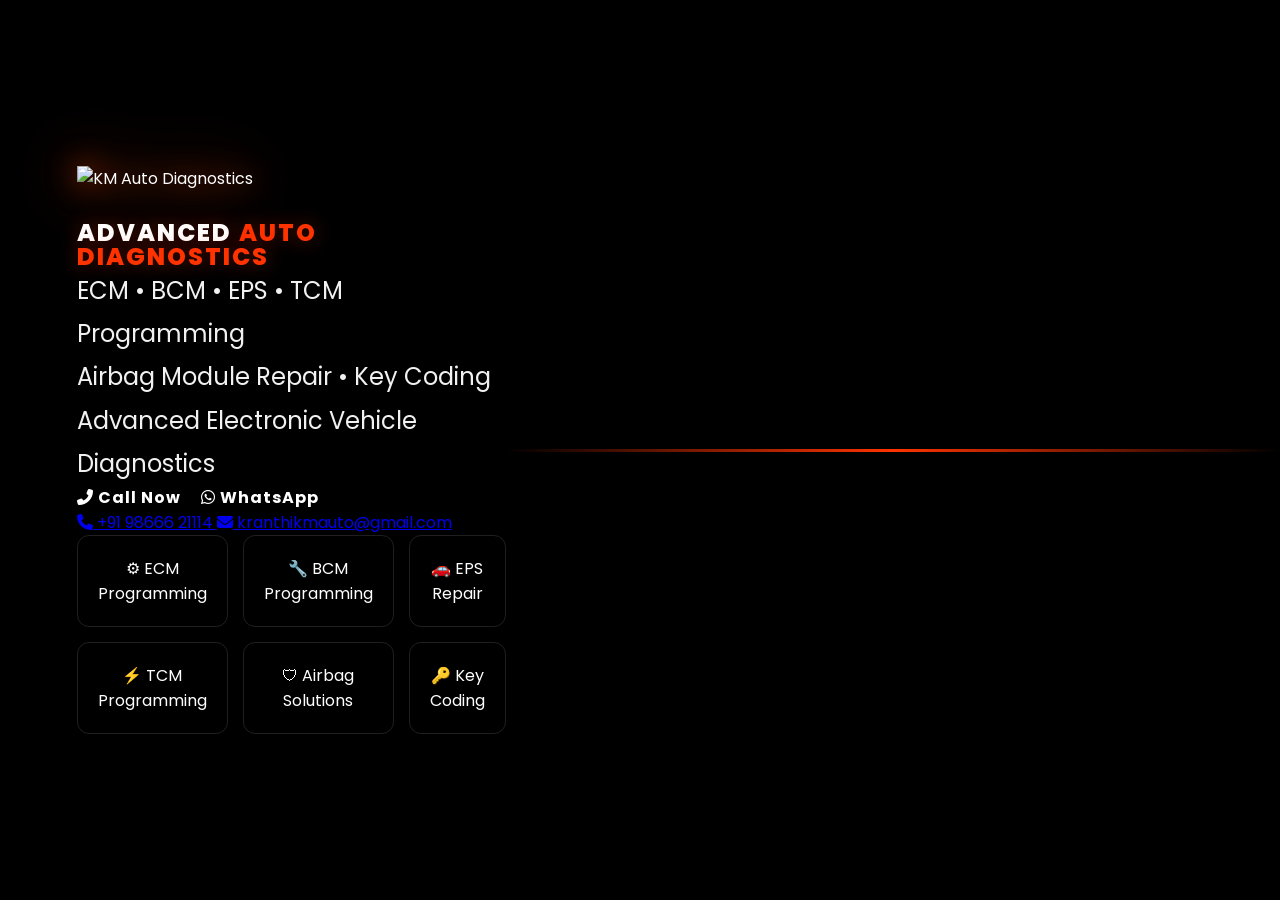
==== index.html @ 8c809687 "autopro" ====
<!DOCTYPE html>
<html lang="en">

<head>

<meta charset="UTF-8">
<meta name="viewport" content="width=device-width, initial-scale=1.0">

<title>KM Auto Diagnostics</title>

<link rel="stylesheet" href="css/style.css">

<link rel="preconnect" href="https://fonts.googleapis.com">
<link rel="preconnect" href="https://fonts.gstatic.com" crossorigin>

<link href="https://fonts.googleapis.com/css2?family=Poppins:wght@300;400;500;600;700;800&display=swap" rel="stylesheet">

<link rel="stylesheet"
href="https://cdnjs.cloudflare.com/ajax/libs/font-awesome/6.5.1/css/all.min.css">

</head>

<body>

<section class="hero">

    <div class="hero-overlay"></div>

    <div class="hero-content">

        <!-- LOGO -->

        <div class="logo-box">

            <img src="assets/logo.png"
                 alt="KM Auto Diagnostics">

        </div>

        <!-- TITLE -->

        <h1>
            ADVANCED
            <span>AUTO DIAGNOSTICS</span>
        </h1>

        <!-- DESCRIPTION -->

        <p>
            ECM • BCM • EPS • TCM Programming<br>
            Airbag Module Repair • Key Coding<br>
            Advanced Electronic Vehicle Diagnostics
        </p>

        <!-- BUTTONS -->

        <div class="hero-buttons">

            <a href="tel:+919866621114"
               class="btn btn-primary">

                <i class="fas fa-phone-alt"></i>
                Call Now

            </a>

            <a href="https://wa.me/919866621114"
               target="_blank"
               class="btn btn-secondary">

                <i class="fab fa-whatsapp"></i>
                WhatsApp

            </a>

        </div>

        <!-- CONTACT INFO -->

        <div class="contact-info">

            <a href="tel:+919866621114">

                <i class="fas fa-phone"></i>
                +91 98666 21114

            </a>

            <a href="mailto:kranthikmauto@gmail.com">

                <i class="fas fa-envelope"></i>
                kranthikmauto@gmail.com

            </a>

        </div>

        <!-- SERVICES -->

        <div class="features">

            <div class="feature">
                ⚙ ECM Programming
            </div>

            <div class="feature">
                🔧 BCM Programming
            </div>

            <div class="feature">
                🚗 EPS Repair
            </div>

            <div class="feature">
                ⚡ TCM Programming
            </div>

            <div class="feature">
                🛡 Airbag Solutions
            </div>

            <div class="feature">
                🔑 Key Coding
            </div>

        </div>

    </div>

</section>

<script src="js/script.js"></script>

</body>
</html>
---- css/style.css ----
/* =========================
KM AUTO DIAGNOSTICS
PREMIUM AUTOMOTIVE CSS
========================= */

*{
margin:0;
padding:0;
box-sizing:border-box;
font-family:'Poppins',sans-serif;
}

html{
scroll-behavior:smooth;
}

body{
background:#000;
color:#fff;
overflow-x:hidden;
}

/* =========================
HERO SECTION
========================= */

.hero{
position:relative;
width:100%;
min-height:100vh;

```
background:
linear-gradient(
    rgba(0,0,0,.35),
    rgba(0,0,0,.75)
),
url('../assest/logo.png');

background-size:cover;
background-position:center center;
background-repeat:no-repeat;
background-attachment:fixed;

display:flex;
align-items:center;
justify-content:flex-start;

overflow:hidden;
```

}

/* Dark Overlay */

.hero-overlay{
position:absolute;
inset:0;

```
background:
radial-gradient(
    circle at center,
    rgba(255,70,0,.15),
    transparent 70%
);

z-index:1;
```

}

/* Animated Scan Line */

.hero::after{
content:"";

```
position:absolute;

bottom:0;
left:-100%;

width:200%;
height:3px;

background:
linear-gradient(
    90deg,
    transparent,
    #ff3300,
    transparent
);

animation:scan 4s linear infinite;
```

}

/* =========================
HERO CONTENT
========================= */

.hero-content{
position:relative;
z-index:10;

```
max-width:700px;

padding-left:6%;

animation:fadeUp 1.2s ease;
```

}

/* =========================
LOGO
========================= */

.logo-box{
margin-bottom:30px;
}

.logo-box img{

```
width:300px;
max-width:100%;
height:auto;

filter:
drop-shadow(0 0 15px rgba(255,70,0,.8))
drop-shadow(0 0 30px rgba(255,70,0,.5));

transition:.4s;
```

}

.logo-box img:hover{
transform:scale(1.05);
}

/* =========================
HEADING
========================= */

.hero h1{

```
font-size:80px;
line-height:1;
font-weight:800;

letter-spacing:2px;

text-transform:uppercase;

text-shadow:
0 0 20px rgba(255,70,0,.4);
```

}

.hero h1 span{
color:#ff3300;
}

/* =========================
PARAGRAPH
========================= */

.hero p{

```
margin-top:25px;

font-size:24px;

line-height:1.8;

color:#f1f1f1;

max-width:650px;
```

}

/* =========================
BUTTONS
========================= */

.hero-buttons{

```
margin-top:40px;

display:flex;

gap:20px;

flex-wrap:wrap;
```

}

.btn{

```
padding:16px 40px;

border-radius:10px;

text-decoration:none;

font-weight:700;

letter-spacing:1px;

transition:.3s;
```

}

.btn-primary{

```
background:#ff3300;

color:#fff;
```

}

.btn-primary:hover{

```
transform:translateY(-4px);

box-shadow:
0 0 25px rgba(255,70,0,.8);
```

}

.btn-secondary{

```
border:2px solid #ff3300;

color:#fff;

background:transparent;
```

}

.btn-secondary:hover{

```
background:#ff3300;

color:#fff;
```

}

/* =========================
FEATURES
========================= */

.features{

```
margin-top:50px;

display:grid;

grid-template-columns:
repeat(3,1fr);

gap:15px;
```

}

.feature{

```
background:
rgba(255,255,255,.06);

border:
1px solid rgba(255,255,255,.12);

padding:20px;

border-radius:12px;

text-align:center;

backdrop-filter:blur(12px);

transition:.4s;
```

}

.feature:hover{

```
transform:translateY(-8px);

border-color:#ff3300;

box-shadow:
0 0 20px rgba(255,70,0,.4);
```

}

/* =========================
ANIMATIONS
========================= */

@keyframes fadeUp{

```
from{
    opacity:0;
    transform:translateY(50px);
}

to{
    opacity:1;
    transform:translateY(0);
}
```

}

@keyframes scan{

```
from{
    transform:translateX(0);
}

to{
    transform:translateX(50%);
}
```

}

/* =========================
TABLET
========================= */

@media(max-width:991px){

.hero{

```
justify-content:center;

text-align:center;
```

}

.hero-content{

```
max-width:100%;

padding:30px;
```

}

.logo-box{

```
display:flex;

justify-content:center;
```

}

.hero h1{
font-size:58px;
}

.hero p{
font-size:20px;
}

.features{
grid-template-columns:
repeat(2,1fr);
}

.hero-buttons{
justify-content:center;
}

}

/* =========================
MOBILE
========================= */

@media(max-width:768px){

.logo-box img{
width:180px;
}

.hero h1{
font-size:42px;
}

.hero p{
font-size:18px;
}

.hero-buttons{
justify-content:center;
}

.features{
grid-template-columns:1fr;
}
}

/* =========================
SMALL MOBILE
========================= */

@media(max-width:480px){

.hero h1{
font-size:32px;
}

.hero p{
font-size:16px;
}

.btn{
width:100%;
text-align:center;
}
}
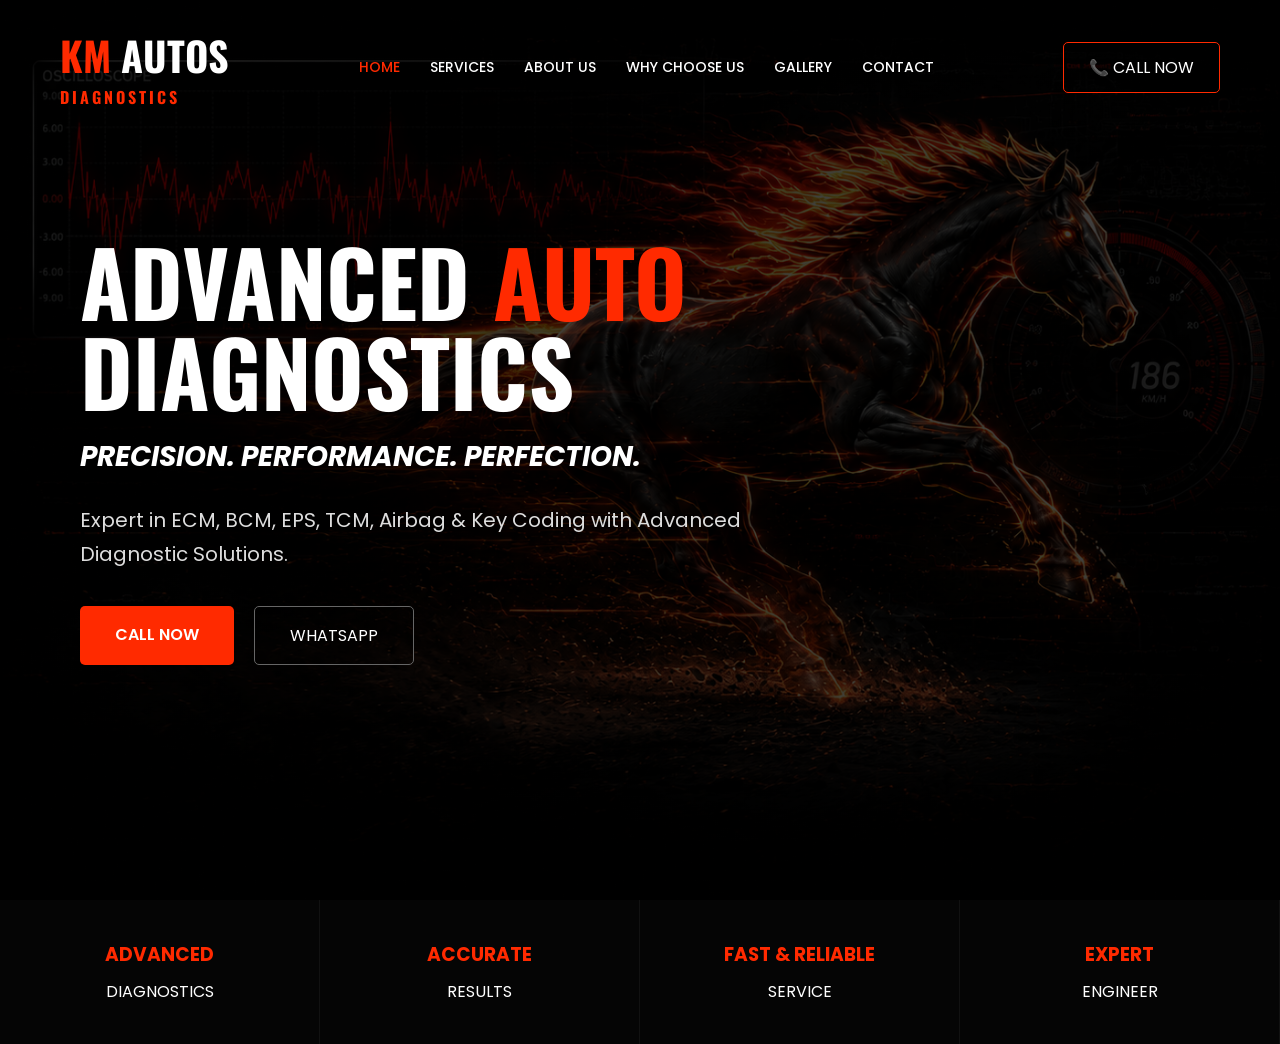
==== commit adcec43b: "codeupdate" ====
--- a/index.html
+++ b/index.html
@@ -1,130 +1,88 @@
 <!DOCTYPE html>
 <html lang="en">
-
 <head>
-
 <meta charset="UTF-8">
 <meta name="viewport" content="width=device-width, initial-scale=1.0">
 
-<title>KM Auto Diagnostics</title>
+<title>KM Autos Diagnostics</title>
 
 <link rel="stylesheet" href="css/style.css">
 
-<link rel="preconnect" href="https://fonts.googleapis.com">
-<link rel="preconnect" href="https://fonts.gstatic.com" crossorigin>
-
-<link href="https://fonts.googleapis.com/css2?family=Poppins:wght@300;400;500;600;700;800&display=swap" rel="stylesheet">
-
-<link rel="stylesheet"
-href="https://cdnjs.cloudflare.com/ajax/libs/font-awesome/6.5.1/css/all.min.css">
+<link href="https://fonts.googleapis.com/css2?family=Oswald:wght@400;500;600;700&family=Poppins:wght@300;400;500;600&display=swap" rel="stylesheet">
 
 </head>
+<body>
 
-<body>
+<header>
+
+    <div class="logo">
+        <span class="red">KM</span> AUTOS
+        <small>DIAGNOSTICS</small>
+    </div>
+
+    <nav>
+        <a href="#" class="active">HOME</a>
+        <a href="#">SERVICES</a>
+        <a href="#">ABOUT US</a>
+        <a href="#">WHY CHOOSE US</a>
+        <a href="#">GALLERY</a>
+        <a href="#">CONTACT</a>
+    </nav>
+
+    <a href="#" class="call-btn">📞 CALL NOW</a>
+
+</header>
 
 <section class="hero">
 
-    <div class="hero-overlay"></div>
+    <div class="overlay"></div>
 
-    <div class="hero-content">
-
-        <!-- LOGO -->
-
-        <div class="logo-box">
-
-            <img src="assets/logo.png"
-                 alt="KM Auto Diagnostics">
-
-        </div>
-
-        <!-- TITLE -->
+    <div class="content">
 
         <h1>
             ADVANCED
-            <span>AUTO DIAGNOSTICS</span>
+            <span>AUTO</span>
+            DIAGNOSTICS
         </h1>
 
-        <!-- DESCRIPTION -->
+        <h2>
+            PRECISION. PERFORMANCE. PERFECTION.
+        </h2>
 
         <p>
-            ECM • BCM • EPS • TCM Programming<br>
-            Airbag Module Repair • Key Coding<br>
-            Advanced Electronic Vehicle Diagnostics
+            Expert in ECM, BCM, EPS, TCM, Airbag & Key Coding
+            with Advanced Diagnostic Solutions.
         </p>
 
-        <!-- BUTTONS -->
-
-        <div class="hero-buttons">
-
-            <a href="tel:+919866621114"
-               class="btn btn-primary">
-
-                <i class="fas fa-phone-alt"></i>
-                Call Now
-
-            </a>
-
-            <a href="https://wa.me/919866621114"
-               target="_blank"
-               class="btn btn-secondary">
-
-                <i class="fab fa-whatsapp"></i>
-                WhatsApp
-
-            </a>
-
+        <div class="buttons">
+            <a href="#" class="btn-red">CALL NOW</a>
+            <a href="#" class="btn-dark">WHATSAPP</a>
         </div>
 
-        <!-- CONTACT INFO -->
+    </div>
 
-        <div class="contact-info">
+</section>
 
-            <a href="tel:+919866621114">
+<section class="features">
 
-                <i class="fas fa-phone"></i>
-                +91 98666 21114
+    <div class="feature">
+        <h3>ADVANCED</h3>
+        <p>DIAGNOSTICS</p>
+    </div>
 
-            </a>
+    <div class="feature">
+        <h3>ACCURATE</h3>
+        <p>RESULTS</p>
+    </div>
 
-            <a href="mailto:kranthikmauto@gmail.com">
+    <div class="feature">
+        <h3>FAST & RELIABLE</h3>
+        <p>SERVICE</p>
+    </div>
 
-                <i class="fas fa-envelope"></i>
-                kranthikmauto@gmail.com
-
-            </a>
-
-        </div>
-
-        <!-- SERVICES -->
-
-        <div class="features">
-
-            <div class="feature">
-                ⚙ ECM Programming
-            </div>
-
-            <div class="feature">
-                🔧 BCM Programming
-            </div>
-
-            <div class="feature">
-                🚗 EPS Repair
-            </div>
-
-            <div class="feature">
-                ⚡ TCM Programming
-            </div>
-
-            <div class="feature">
-                🛡 Airbag Solutions
-            </div>
-
-            <div class="feature">
-                🔑 Key Coding
-            </div>
-
-        </div>
-
+    <div class="feature">
+        <h3>EXPERT</h3>
+        <p>ENGINEER</p>
     </div>
 
 </section>
@@ -132,5 +90,4 @@
 <script src="js/script.js"></script>
 
 </body>
-</html>
-
+</html>
--- a/css/style.css
+++ b/css/style.css
@@ -1,458 +1,188 @@
-/* =========================
-KM AUTO DIAGNOSTICS
-PREMIUM AUTOMOTIVE CSS
-========================= */
-
 *{
-margin:0;
-padding:0;
-box-sizing:border-box;
-font-family:'Poppins',sans-serif;
-}
-
-html{
-scroll-behavior:smooth;
+    margin:0;
+    padding:0;
+    box-sizing:border-box;
 }
 
 body{
-background:#000;
-color:#fff;
-overflow-x:hidden;
+    font-family:'Poppins',sans-serif;
+    background:#000;
+    color:#fff;
 }
 
-/* =========================
-HERO SECTION
-========================= */
+/* HEADER */
+
+header{
+    position:absolute;
+    top:0;
+    left:0;
+    width:100%;
+    z-index:100;
+
+    display:flex;
+    justify-content:space-between;
+    align-items:center;
+
+    padding:25px 60px;
+}
+
+.logo{
+    font-family:'Oswald',sans-serif;
+    font-size:40px;
+    font-weight:700;
+    color:#fff;
+}
+
+.logo small{
+    display:block;
+    color:#ff2a00;
+    font-size:16px;
+    letter-spacing:3px;
+}
+
+.red{
+    color:#ff2a00;
+}
+
+nav{
+    display:flex;
+    gap:30px;
+}
+
+nav a{
+    color:#fff;
+    text-decoration:none;
+    font-size:14px;
+    font-weight:500;
+    transition:.3s;
+}
+
+nav a:hover,
+nav .active{
+    color:#ff2a00;
+}
+
+.call-btn{
+    text-decoration:none;
+    color:#fff;
+    border:1px solid #ff2a00;
+    padding:12px 25px;
+    border-radius:5px;
+}
+
+/* HERO */
 
 .hero{
-position:relative;
-width:100%;
-min-height:100vh;
+    height:100vh;
 
-```
-background:
-linear-gradient(
-    rgba(0,0,0,.35),
-    rgba(0,0,0,.75)
-),
-url('../assest/logo.png');
+    background:
+    linear-gradient(
+        rgba(0,0,0,.75),
+        rgba(0,0,0,.75)
+    ),
+    url("../banner.png");
 
-background-size:cover;
-background-position:center center;
-background-repeat:no-repeat;
-background-attachment:fixed;
+    background-size:cover;
+    background-position:center;
+    background-repeat:no-repeat;
 
-display:flex;
-align-items:center;
-justify-content:flex-start;
-
-overflow:hidden;
-```
-
+    display:flex;
+    align-items:center;
 }
 
-/* Dark Overlay */
-
-.hero-overlay{
-position:absolute;
-inset:0;
-
-```
-background:
-radial-gradient(
-    circle at center,
-    rgba(255,70,0,.15),
-    transparent 70%
-);
-
-z-index:1;
-```
-
+.content{
+    max-width:750px;
+    padding-left:80px;
 }
 
-/* Animated Scan Line */
-
-.hero::after{
-content:"";
-
-```
-position:absolute;
-
-bottom:0;
-left:-100%;
-
-width:200%;
-height:3px;
-
-background:
-linear-gradient(
-    90deg,
-    transparent,
-    #ff3300,
-    transparent
-);
-
-animation:scan 4s linear infinite;
-```
-
+.content h1{
+    font-family:'Oswald',sans-serif;
+    font-size:90px;
+    line-height:1;
+    margin-bottom:20px;
 }
 
-/* =========================
-HERO CONTENT
-========================= */
-
-.hero-content{
-position:relative;
-z-index:10;
-
-```
-max-width:700px;
-
-padding-left:6%;
-
-animation:fadeUp 1.2s ease;
-```
-
+.content h1 span{
+    color:#ff2a00;
 }
 
-/* =========================
-LOGO
-========================= */
-
-.logo-box{
-margin-bottom:30px;
+.content h2{
+    font-size:28px;
+    margin-bottom:25px;
+    font-style:italic;
 }
 
-.logo-box img{
-
-```
-width:300px;
-max-width:100%;
-height:auto;
-
-filter:
-drop-shadow(0 0 15px rgba(255,70,0,.8))
-drop-shadow(0 0 30px rgba(255,70,0,.5));
-
-transition:.4s;
-```
-
+.content p{
+    font-size:20px;
+    color:#ddd;
+    line-height:1.7;
+    margin-bottom:35px;
 }
 
-.logo-box img:hover{
-transform:scale(1.05);
+.buttons{
+    display:flex;
+    gap:20px;
 }
 
-/* =========================
-HEADING
-========================= */
-
-.hero h1{
-
-```
-font-size:80px;
-line-height:1;
-font-weight:800;
-
-letter-spacing:2px;
-
-text-transform:uppercase;
-
-text-shadow:
-0 0 20px rgba(255,70,0,.4);
-```
-
+.btn-red{
+    text-decoration:none;
+    background:#ff2a00;
+    color:#fff;
+    padding:16px 35px;
+    border-radius:5px;
+    font-weight:600;
 }
 
-.hero h1 span{
-color:#ff3300;
+.btn-dark{
+    text-decoration:none;
+    color:#fff;
+    border:1px solid #666;
+    padding:16px 35px;
+    border-radius:5px;
 }
 
-/* =========================
-PARAGRAPH
-========================= */
-
-.hero p{
-
-```
-margin-top:25px;
-
-font-size:24px;
-
-line-height:1.8;
-
-color:#f1f1f1;
-
-max-width:650px;
-```
-
-}
-
-/* =========================
-BUTTONS
-========================= */
-
-.hero-buttons{
-
-```
-margin-top:40px;
-
-display:flex;
-
-gap:20px;
-
-flex-wrap:wrap;
-```
-
-}
-
-.btn{
-
-```
-padding:16px 40px;
-
-border-radius:10px;
-
-text-decoration:none;
-
-font-weight:700;
-
-letter-spacing:1px;
-
-transition:.3s;
-```
-
-}
-
-.btn-primary{
-
-```
-background:#ff3300;
-
-color:#fff;
-```
-
-}
-
-.btn-primary:hover{
-
-```
-transform:translateY(-4px);
-
-box-shadow:
-0 0 25px rgba(255,70,0,.8);
-```
-
-}
-
-.btn-secondary{
-
-```
-border:2px solid #ff3300;
-
-color:#fff;
-
-background:transparent;
-```
-
-}
-
-.btn-secondary:hover{
-
-```
-background:#ff3300;
-
-color:#fff;
-```
-
-}
-
-/* =========================
-FEATURES
-========================= */
+/* FEATURES */
 
 .features{
-
-```
-margin-top:50px;
-
-display:grid;
-
-grid-template-columns:
-repeat(3,1fr);
-
-gap:15px;
-```
-
+    display:grid;
+    grid-template-columns:repeat(4,1fr);
+    background:#050505;
 }
 
 .feature{
-
-```
-background:
-rgba(255,255,255,.06);
-
-border:
-1px solid rgba(255,255,255,.12);
-
-padding:20px;
-
-border-radius:12px;
-
-text-align:center;
-
-backdrop-filter:blur(12px);
-
-transition:.4s;
-```
-
+    text-align:center;
+    padding:40px;
+    border-right:1px solid #111;
 }
 
-.feature:hover{
-
-```
-transform:translateY(-8px);
-
-border-color:#ff3300;
-
-box-shadow:
-0 0 20px rgba(255,70,0,.4);
-```
-
+.feature h3{
+    color:#ff2a00;
+    margin-bottom:10px;
 }
 
-/* =========================
-ANIMATIONS
-========================= */
-
-@keyframes fadeUp{
-
-```
-from{
-    opacity:0;
-    transform:translateY(50px);
-}
-
-to{
-    opacity:1;
-    transform:translateY(0);
-}
-```
-
-}
-
-@keyframes scan{
-
-```
-from{
-    transform:translateX(0);
-}
-
-to{
-    transform:translateX(50%);
-}
-```
-
-}
-
-/* =========================
-TABLET
-========================= */
+/* RESPONSIVE */
 
 @media(max-width:991px){
 
-.hero{
+    header{
+        flex-direction:column;
+        gap:20px;
+    }
 
-```
-justify-content:center;
+    nav{
+        flex-wrap:wrap;
+        justify-content:center;
+    }
 
-text-align:center;
-```
+    .content{
+        padding:30px;
+    }
 
-}
+    .content h1{
+        font-size:55px;
+    }
 
-.hero-content{
-
-```
-max-width:100%;
-
-padding:30px;
-```
-
-}
-
-.logo-box{
-
-```
-display:flex;
-
-justify-content:center;
-```
-
-}
-
-.hero h1{
-font-size:58px;
-}
-
-.hero p{
-font-size:20px;
-}
-
-.features{
-grid-template-columns:
-repeat(2,1fr);
-}
-
-.hero-buttons{
-justify-content:center;
-}
-
-}
-
-/* =========================
-MOBILE
-========================= */
-
-@media(max-width:768px){
-
-.logo-box img{
-width:180px;
-}
-
-.hero h1{
-font-size:42px;
-}
-
-.hero p{
-font-size:18px;
-}
-
-.hero-buttons{
-justify-content:center;
-}
-
-.features{
-grid-template-columns:1fr;
-}
-}
-
-/* =========================
-SMALL MOBILE
-========================= */
-
-@media(max-width:480px){
-
-.hero h1{
-font-size:32px;
-}
-
-.hero p{
-font-size:16px;
-}
-
-.btn{
-width:100%;
-text-align:center;
-}
-}
+    .features{
+        grid-template-columns:repeat(2,1fr);
+    }
+}
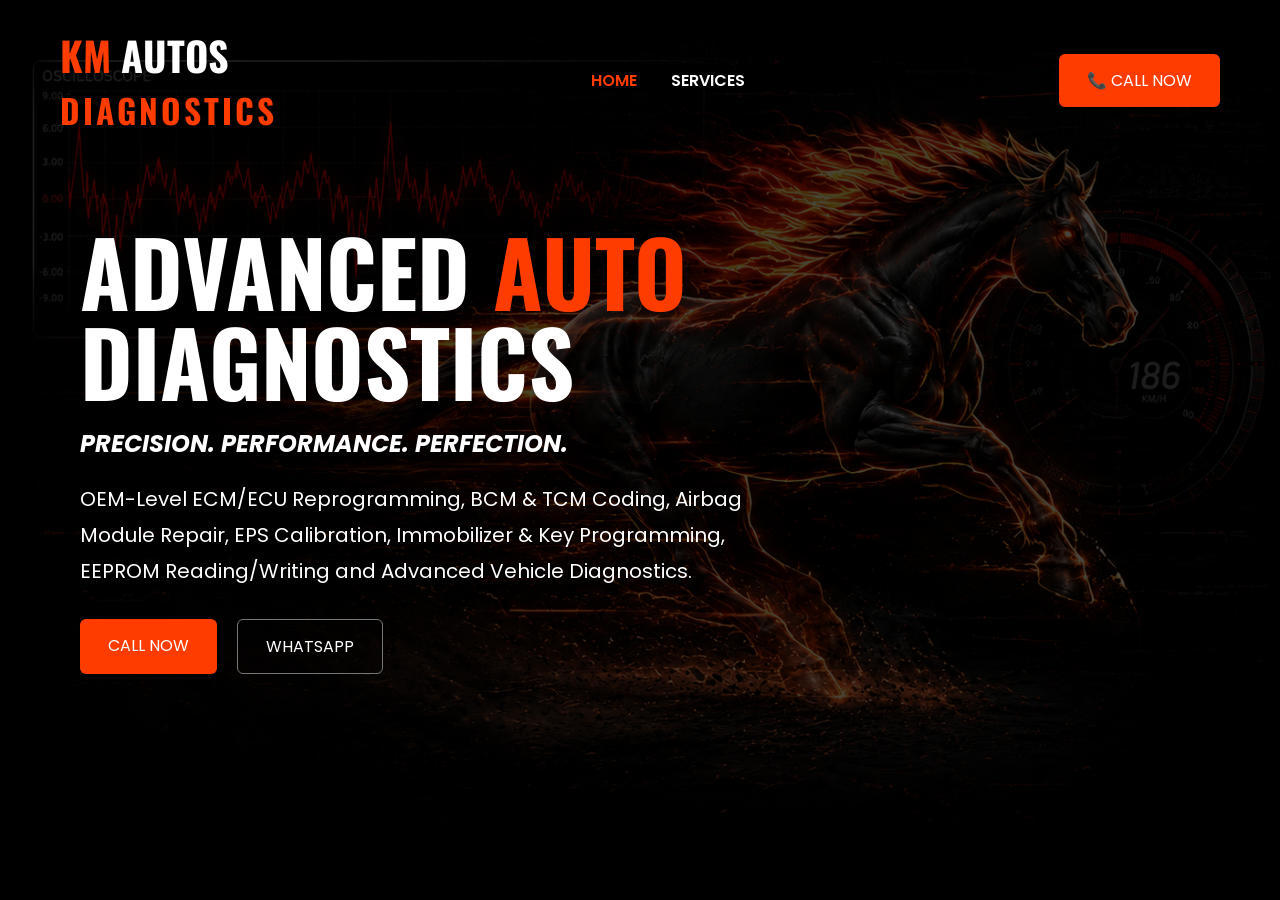
==== commit 6f46f8db: "code update with animation" ====
--- a/index.html
+++ b/index.html
@@ -3,91 +3,30 @@
 <head>
 <meta charset="UTF-8">
 <meta name="viewport" content="width=device-width, initial-scale=1.0">
-
 <title>KM Autos Diagnostics</title>
-
 <link rel="stylesheet" href="css/style.css">
-
 <link href="https://fonts.googleapis.com/css2?family=Oswald:wght@400;500;600;700&family=Poppins:wght@300;400;500;600&display=swap" rel="stylesheet">
-
 </head>
 <body>
-
 <header>
-
-    <div class="logo">
-        <span class="red">KM</span> AUTOS
-        <small>DIAGNOSTICS</small>
-    </div>
-
-    <nav>
-        <a href="#" class="active">HOME</a>
-        <a href="#">SERVICES</a>
-        <a href="#">ABOUT US</a>
-        <a href="#">WHY CHOOSE US</a>
-        <a href="#">GALLERY</a>
-        <a href="#">CONTACT</a>
-    </nav>
-
-    <a href="#" class="call-btn">📞 CALL NOW</a>
-
+<div class="logo"><span class="red">KM</span> AUTOS<small>DIAGNOSTICS</small></div>
+<nav>
+<a href="index.html" class="active">HOME</a>
+<a href="services.html">SERVICES</a>
+</nav>
+<a href="tel:+919866621114" class="call-btn">📞 CALL NOW</a>
 </header>
 
 <section class="hero">
-
-    <div class="overlay"></div>
-
-    <div class="content">
-
-        <h1>
-            ADVANCED
-            <span>AUTO</span>
-            DIAGNOSTICS
-        </h1>
-
-        <h2>
-            PRECISION. PERFORMANCE. PERFECTION.
-        </h2>
-
-        <p>
-            Expert in ECM, BCM, EPS, TCM, Airbag & Key Coding
-            with Advanced Diagnostic Solutions.
-        </p>
-
-        <div class="buttons">
-            <a href="#" class="btn-red">CALL NOW</a>
-            <a href="#" class="btn-dark">WHATSAPP</a>
-        </div>
-
-    </div>
-
+<div class="content">
+<h1>ADVANCED <span>AUTO</span> DIAGNOSTICS</h1>
+<h2>PRECISION. PERFORMANCE. PERFECTION.</h2>
+<p>OEM-Level ECM/ECU Reprogramming, BCM & TCM Coding, Airbag Module Repair, EPS Calibration, Immobilizer & Key Programming, EEPROM Reading/Writing and Advanced Vehicle Diagnostics.</p>
+<div class="buttons">
+<a href="tel:+919866621114" class="btn-red">CALL NOW</a>
+<a href="https://wa.me/919866621114" class="btn-dark">WHATSAPP</a>
+</div>
+</div>
 </section>
-
-<section class="features">
-
-    <div class="feature">
-        <h3>ADVANCED</h3>
-        <p>DIAGNOSTICS</p>
-    </div>
-
-    <div class="feature">
-        <h3>ACCURATE</h3>
-        <p>RESULTS</p>
-    </div>
-
-    <div class="feature">
-        <h3>FAST & RELIABLE</h3>
-        <p>SERVICE</p>
-    </div>
-
-    <div class="feature">
-        <h3>EXPERT</h3>
-        <p>ENGINEER</p>
-    </div>
-
-</section>
-
-<script src="js/script.js"></script>
-
 </body>
 </html>
--- a/css/style.css
+++ b/css/style.css
@@ -1,188 +1,77 @@
-*{
-    margin:0;
-    padding:0;
-    box-sizing:border-box;
+
+*{margin:0;padding:0;box-sizing:border-box}
+body{font-family:'Poppins',sans-serif;background:#000;color:#fff}
+header{position:absolute;top:0;left:0;width:100%;display:flex;justify-content:space-between;align-items:center;padding:25px 60px;z-index:100}
+.logo{font-family:'Oswald',sans-serif;font-size:40px;font-weight:700}
+.logo small{display:block;color:#ff3c00;letter-spacing:3px}
+.red{color:#ff3c00}
+nav a{color:#fff;text-decoration:none;margin:0 15px;font-weight:600}
+nav a.active,nav a:hover{color:#ff3c00}
+.call-btn,.btn-red{background:#ff3c00;color:#fff;padding:14px 28px;border-radius:6px;text-decoration:none}
+.btn-dark{border:1px solid #777;color:#fff;padding:14px 28px;border-radius:6px;text-decoration:none}
+.hero{height:100vh;background:linear-gradient(rgba(0,0,0,.72),rgba(0,0,0,.72)),url('../banner.png');background-size:cover;background-position:center;display:flex;align-items:center}
+.content{padding-left:80px;max-width:800px}
+.content h1{font-family:'Oswald',sans-serif;font-size:90px;line-height:1}
+.content h1 span{color:#ff3c00}
+.content h2{margin:20px 0;font-style:italic}
+.content p{font-size:20px;line-height:1.8;margin-bottom:30px}
+.buttons{display:flex;gap:20px}
+
+.page-banner{
+min-height:55vh;
+background:linear-gradient(rgba(0,0,0,.78),rgba(0,0,0,.78)),url('../banner.png');
+background-size:cover;background-position:center;
+display:flex;flex-direction:column;justify-content:center;align-items:center;
+text-align:center;padding:180px 20px 120px;
+}
+.page-banner h1{font-family:'Oswald',sans-serif;font-size:80px;color:#ff3c00;margin-bottom:20px}
+.page-banner p{font-size:22px;color:#ddd;max-width:900px}
+
+.services-grid{
+background:#050505;
+padding:80px 8%;
+display:grid;
+grid-template-columns:repeat(auto-fit,minmax(320px,1fr));
+gap:30px;
 }
 
-body{
-    font-family:'Poppins',sans-serif;
-    background:#000;
-    color:#fff;
+.card{
+background:#0d0d0d;
+border:1px solid rgba(255,60,0,.25);
+border-radius:12px;
+padding:35px;
+transition:all .35s ease;
+position:relative;
+overflow:hidden;
 }
 
-/* HEADER */
-
-header{
-    position:absolute;
-    top:0;
-    left:0;
-    width:100%;
-    z-index:100;
-
-    display:flex;
-    justify-content:space-between;
-    align-items:center;
-
-    padding:25px 60px;
+.card::before{
+content:'';
+position:absolute;
+top:0;
+left:-100%;
+width:100%;
+height:100%;
+background:linear-gradient(90deg,transparent,rgba(255,60,0,.08),transparent);
+transition:.6s;
 }
 
-.logo{
-    font-family:'Oswald',sans-serif;
-    font-size:40px;
-    font-weight:700;
-    color:#fff;
+.card:hover::before{left:100%}
+
+.card:hover{
+transform:translateY(-10px);
+border-color:#ff3c00;
+box-shadow:0 0 20px rgba(255,60,0,.25),0 0 40px rgba(255,60,0,.15);
 }
 
-.logo small{
-    display:block;
-    color:#ff2a00;
-    font-size:16px;
-    letter-spacing:3px;
+.card h3{color:#ff3c00;margin-bottom:15px}
+.card:hover h3{color:#fff}
+.card p{line-height:1.8;color:#ddd}
+
+.service-icon{
+width:60px;height:60px;border-radius:50%;
+background:rgba(255,60,0,.12);
+border:1px solid rgba(255,60,0,.4);
+display:flex;align-items:center;justify-content:center;
+font-size:28px;color:#ff3c00;margin-bottom:20px;
 }
-
-.red{
-    color:#ff2a00;
-}
-
-nav{
-    display:flex;
-    gap:30px;
-}
-
-nav a{
-    color:#fff;
-    text-decoration:none;
-    font-size:14px;
-    font-weight:500;
-    transition:.3s;
-}
-
-nav a:hover,
-nav .active{
-    color:#ff2a00;
-}
-
-.call-btn{
-    text-decoration:none;
-    color:#fff;
-    border:1px solid #ff2a00;
-    padding:12px 25px;
-    border-radius:5px;
-}
-
-/* HERO */
-
-.hero{
-    height:100vh;
-
-    background:
-    linear-gradient(
-        rgba(0,0,0,.75),
-        rgba(0,0,0,.75)
-    ),
-    url("../banner.png");
-
-    background-size:cover;
-    background-position:center;
-    background-repeat:no-repeat;
-
-    display:flex;
-    align-items:center;
-}
-
-.content{
-    max-width:750px;
-    padding-left:80px;
-}
-
-.content h1{
-    font-family:'Oswald',sans-serif;
-    font-size:90px;
-    line-height:1;
-    margin-bottom:20px;
-}
-
-.content h1 span{
-    color:#ff2a00;
-}
-
-.content h2{
-    font-size:28px;
-    margin-bottom:25px;
-    font-style:italic;
-}
-
-.content p{
-    font-size:20px;
-    color:#ddd;
-    line-height:1.7;
-    margin-bottom:35px;
-}
-
-.buttons{
-    display:flex;
-    gap:20px;
-}
-
-.btn-red{
-    text-decoration:none;
-    background:#ff2a00;
-    color:#fff;
-    padding:16px 35px;
-    border-radius:5px;
-    font-weight:600;
-}
-
-.btn-dark{
-    text-decoration:none;
-    color:#fff;
-    border:1px solid #666;
-    padding:16px 35px;
-    border-radius:5px;
-}
-
-/* FEATURES */
-
-.features{
-    display:grid;
-    grid-template-columns:repeat(4,1fr);
-    background:#050505;
-}
-
-.feature{
-    text-align:center;
-    padding:40px;
-    border-right:1px solid #111;
-}
-
-.feature h3{
-    color:#ff2a00;
-    margin-bottom:10px;
-}
-
-/* RESPONSIVE */
-
-@media(max-width:991px){
-
-    header{
-        flex-direction:column;
-        gap:20px;
-    }
-
-    nav{
-        flex-wrap:wrap;
-        justify-content:center;
-    }
-
-    .content{
-        padding:30px;
-    }
-
-    .content h1{
-        font-size:55px;
-    }
-
-    .features{
-        grid-template-columns:repeat(2,1fr);
-    }
-}
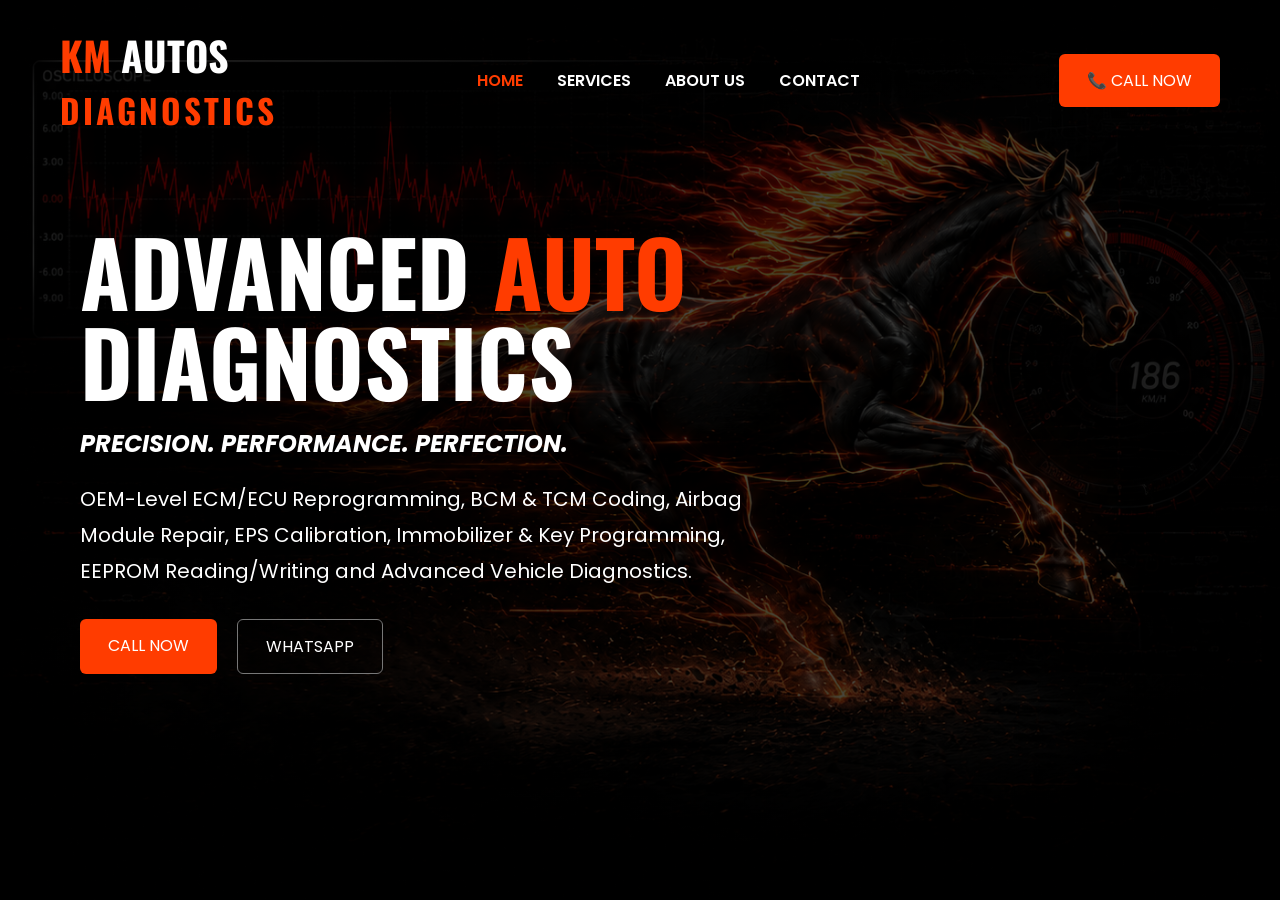
==== commit b7403cb8: "withupdatedanimations" ====
--- a/index.html
+++ b/index.html
@@ -13,6 +13,8 @@
 <nav>
 <a href="index.html" class="active">HOME</a>
 <a href="services.html">SERVICES</a>
+<a href="About.html">ABOUT US</a>
+<a href="contact.html">CONTACT</a>
 </nav>
 <a href="tel:+919866621114" class="call-btn">📞 CALL NOW</a>
 </header>
--- a/css/style.css
+++ b/css/style.css
@@ -9,7 +9,7 @@
 nav a.active,nav a:hover{color:#ff3c00}
 .call-btn,.btn-red{background:#ff3c00;color:#fff;padding:14px 28px;border-radius:6px;text-decoration:none}
 .btn-dark{border:1px solid #777;color:#fff;padding:14px 28px;border-radius:6px;text-decoration:none}
-.hero{height:100vh;background:linear-gradient(rgba(0,0,0,.72),rgba(0,0,0,.72)),url('../banner.png');background-size:cover;background-position:center;display:flex;align-items:center}
+.hero{height:100vh;background:linear-gradient(rgba(0,0,0,.72),rgba(0,0,0,.72)),url('../images/banner.png');background-size:cover;background-position:center;display:flex;align-items:center}
 .content{padding-left:80px;max-width:800px}
 .content h1{font-family:'Oswald',sans-serif;font-size:90px;line-height:1}
 .content h1 span{color:#ff3c00}
@@ -19,7 +19,7 @@
 
 .page-banner{
 min-height:55vh;
-background:linear-gradient(rgba(0,0,0,.78),rgba(0,0,0,.78)),url('../banner.png');
+background:linear-gradient(rgba(0,0,0,.78),rgba(0,0,0,.78)),url('../images/banner.png');
 background-size:cover;background-position:center;
 display:flex;flex-direction:column;justify-content:center;align-items:center;
 text-align:center;padding:180px 20px 120px;
@@ -75,3 +75,24 @@
 display:flex;align-items:center;justify-content:center;
 font-size:28px;color:#ff3c00;margin-bottom:20px;
 }
+
+
+.about-section{background:#050505;padding:100px 8%;}
+.about-container{max-width:1200px;margin:auto;}
+.about-content{text-align:center;}
+.about-content h2{font-size:60px;color:#ff3c00;margin-bottom:20px;}
+.about-content p{max-width:850px;margin:0 auto 50px;color:#ddd;line-height:1.8;}
+.about-features{display:grid;grid-template-columns:repeat(auto-fit,minmax(280px,1fr));gap:25px;}
+.feature-card{
+background:#0d0d0d;border:1px solid rgba(255,60,0,.25);
+border-radius:15px;padding:35px 25px;
+opacity:0;transform:translateY(60px);
+transition:.6s ease;
+}
+.feature-card.show{opacity:1;transform:translateY(0);}
+.feature-card:hover{
+transform:translateY(-10px);
+border-color:#ff3c00;
+box-shadow:0 0 25px rgba(255,60,0,.35);
+}
+.feature-card span{font-size:42px;display:block;margin-bottom:15px;}
